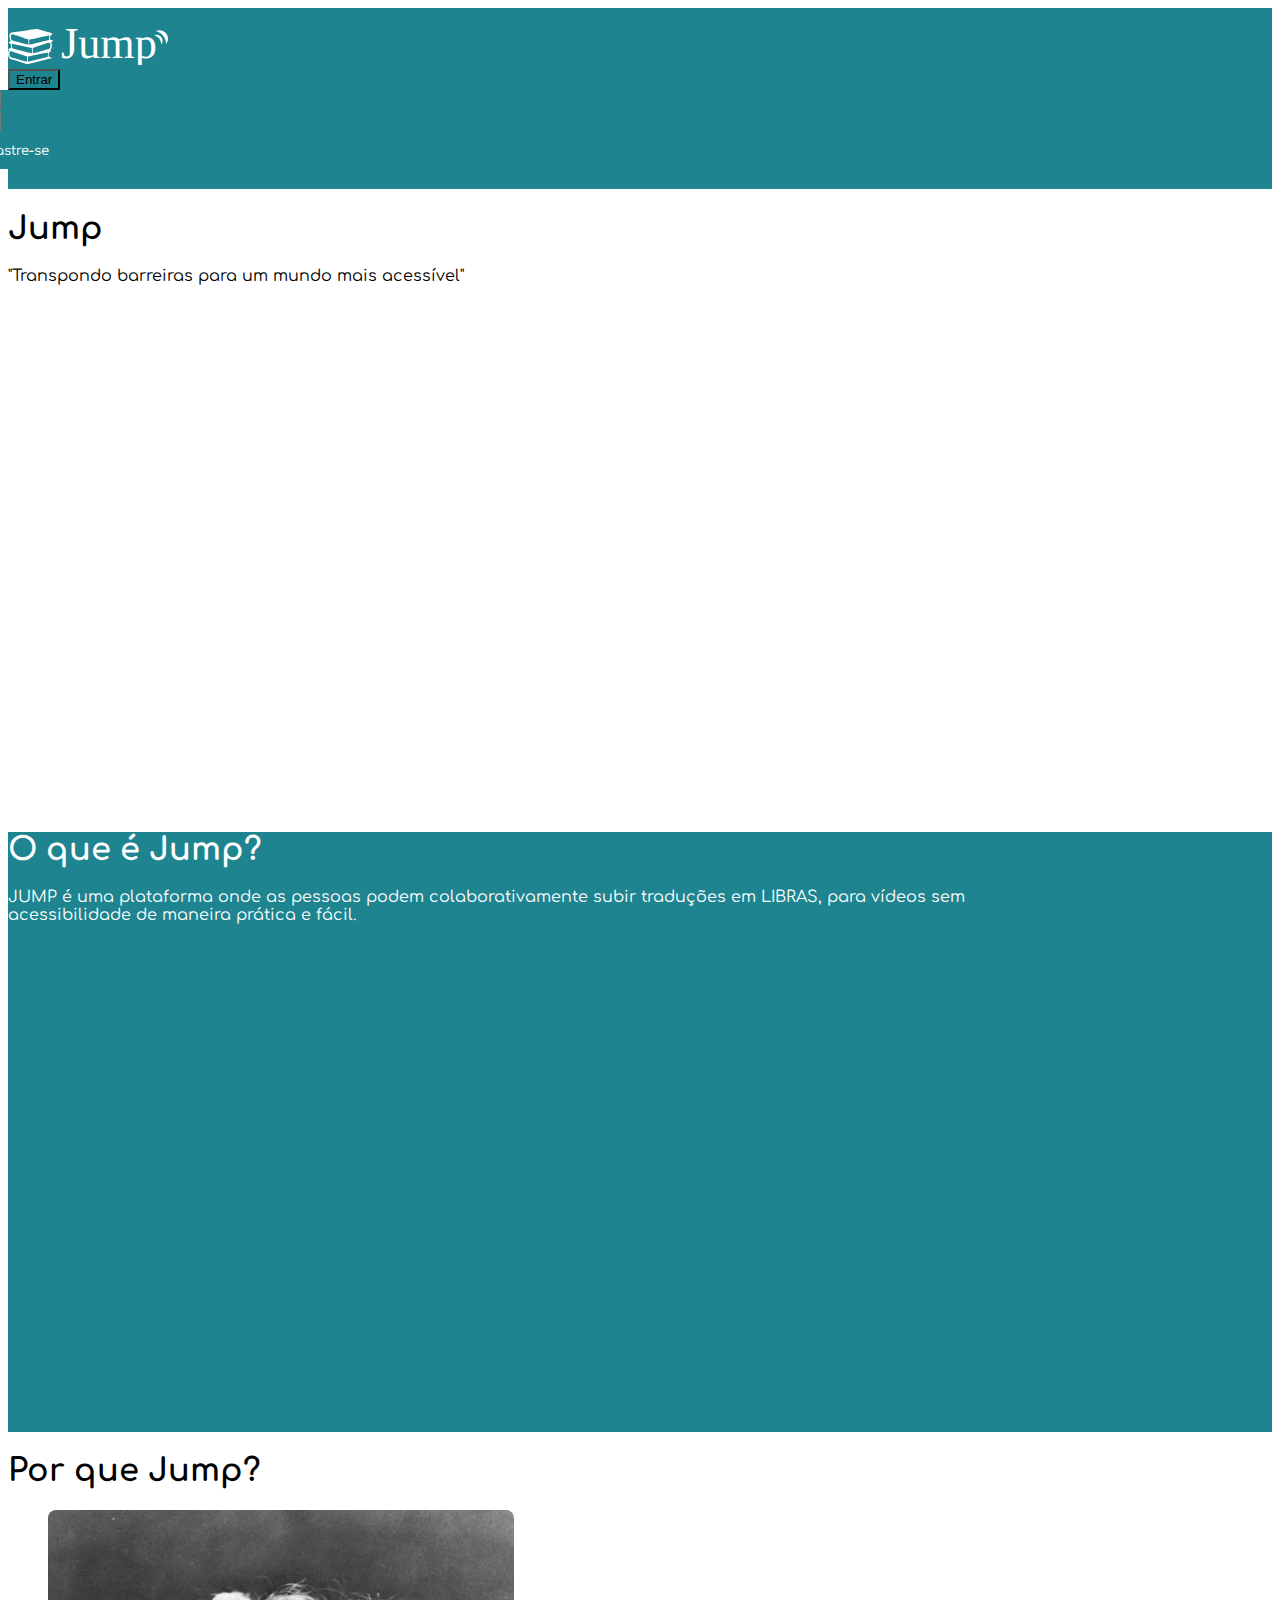
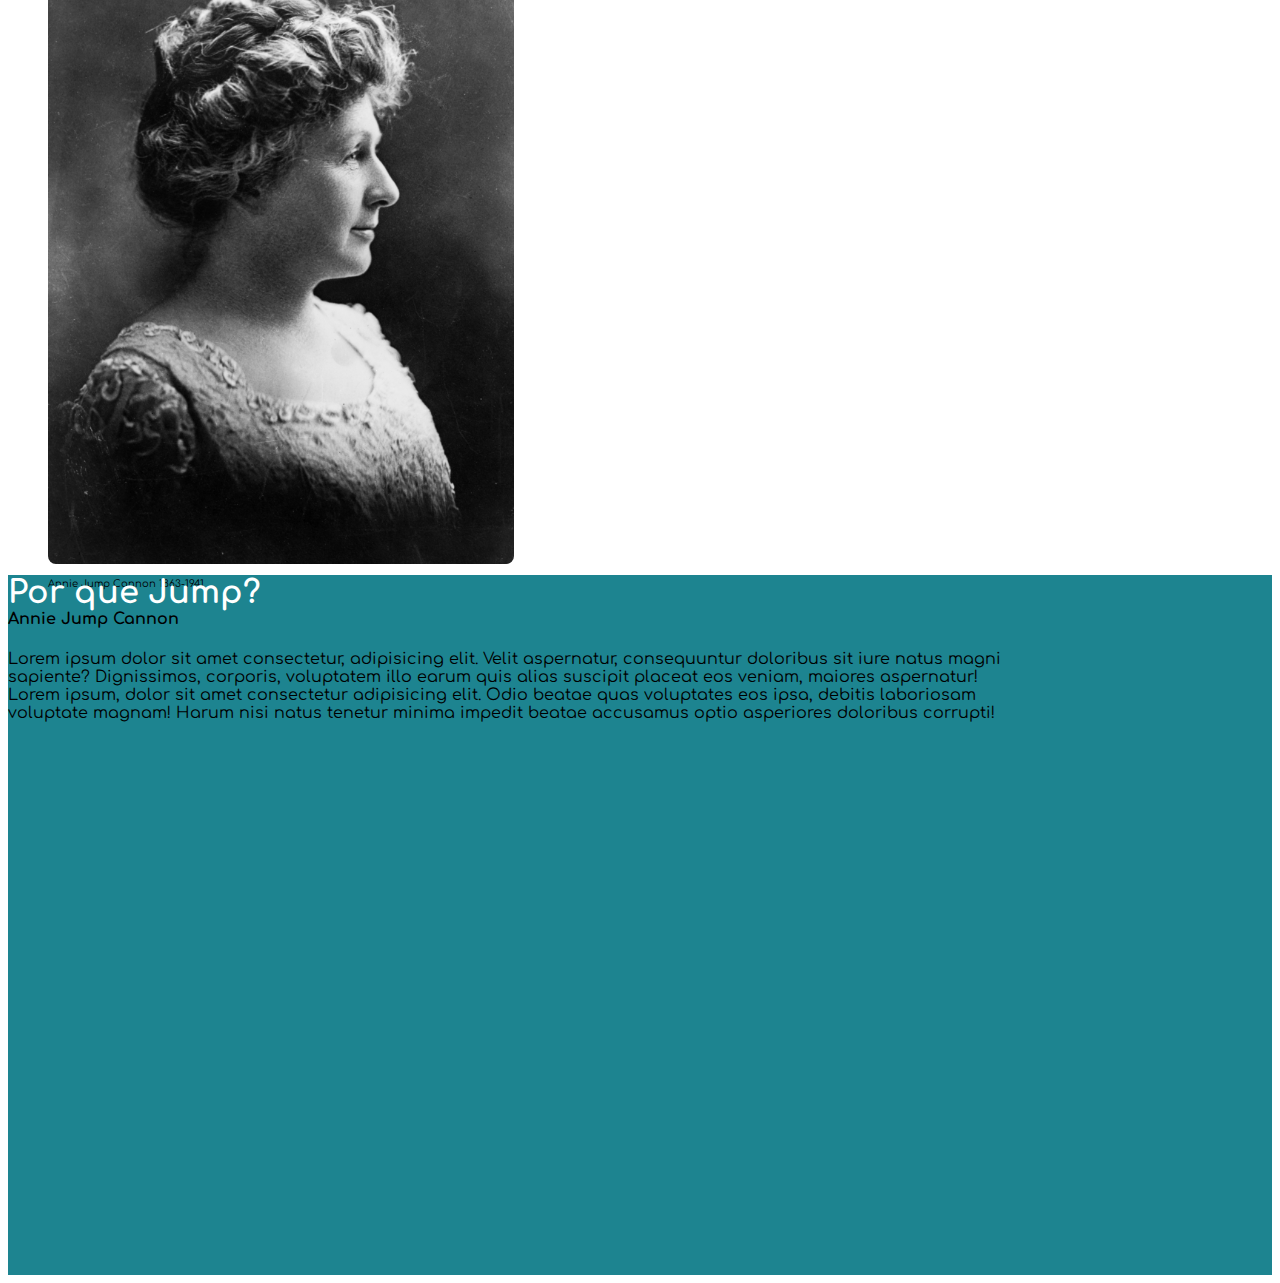
==== index.html @ a4a6c771 "Refatoração Index parte 01" ====
<!DOCTYPE html>
<html lang="pt-br">
<head>
    <meta charset="UTF-8">
    <meta name="viewport" content="width=device-width, initial-scale=1.0">
    <title>Document</title>
    <link rel="stylesheet" href="https://stackpath.bootstrapcdn.com/bootstrap/4.1.3/css/bootstrap.min.css" integrity="sha384-MCw98/SFnGE8fJT3GXwEOngsV7Zt27NXFoaoApmYm81iuXoPkFOJwJ8ERdknLPMO" crossorigin="anonymous">
    <script src="https://code.jquery.com/jquery-3.3.1.slim.min.js" integrity="sha384-q8i/X+965DzO0rT7abK41JStQIAqVgRVzpbzo5smXKp4YfRvH+8abtTE1Pi6jizo" crossorigin="anonymous"></script>
    <script src="https://cdnjs.cloudflare.com/ajax/libs/popper.js/1.14.3/umd/popper.min.js" integrity="sha384-ZMP7rVo3mIykV+2+9J3UJ46jBk0WLaUAdn689aCwoqbBJiSnjAK/l8WvCWPIPm49" crossorigin="anonymous"></script>
    <script src="https://stackpath.bootstrapcdn.com/bootstrap/4.1.3/js/bootstrap.min.js" integrity="sha384-ChfqqxuZUCnJSK3+MXmPNIyE6ZbWh2IMqE241rYiqJxyMiZ6OW/JmZQ5stwEULTy" crossorigin="anonymous"></script>
    <link rel="preconnect" href="https://fonts.gstatic.com">
    <link href="https://fonts.googleapis.com/css2?family=Comfortaa:wght@500;600&display=swap" rel="stylesheet">
    <link rel="stylesheet" href="./css/index-css.css">
</head>
<body>
    <nav class="navbar navbar-expand-lg navbar-light d-flex justify-content-around">
        <a class="navbar-brand text-white" href="#">
            <img src="./img/marca.svg" alt="Jump">
        </a>
        <div class="dropdown">
            <button class="btn my-2 my-sm-0 text-white dropdown-toggle border-0" href="#" role="button" id="dropdownMenuLink" data-toggle="dropdown" aria-haspopup="true" aria-expanded="false">Entrar</button>
            <div class="dropdown-menu pt-4" aria-labelledby="dropdownMenuLink">
                <form>
                    <div class="form-group">
                      <input type="email" class="form-control" id="exampleInputEmail1" aria-describedby="emailHelp" placeholder="Seu email">
                    </div>
                    <div class="form-group">
                      <input type="password" class="form-control" id="exampleInputPassword1" placeholder="Senha">
                    </div>
                    <div class="nav-cadastro">
                        <button type="submit" class="btn text-white">Enviar</button>
                        <a href="#">
                            <small id="emailHelp" class="form-text text-muted">Cadastre-se</small>
                        </a>
                    </div>
                  </form>
            </div>
        </div>
    </nav>
    <main>
        <section class="sessao1 d-flex align-items-center">
            <div class="sessao1-box-texto px-5 pt-4">
                <h1>Jump</h1>
                <p>
                    "Transpondo barreiras para um mundo mais acessível"
                </p>
            </div>
        </section>
        <section class="sessao2 d-flex justify-content-center">
            <div class="sessao2-box-texto px-5 pt-4 text-center mt-5">
                <h1>O que é Jump?</h1>
                <p>
                    JUMP é uma plataforma onde as pessoas podem colaborativamente subir traduções em LIBRAS, para vídeos sem acessibilidade de maneira prática e fácil.
                </p>
            </div>
        </section>
        <section class="sessao3 d-flex justify-content-center">
            <div class="sessao3-box-texto px-5 pt-4 text-center mt-5">
                <h1>Por que Jump?</h1>
                <div class="row mt-5">
                    <div class="col-sm-6">
                        <figure>
                            <img class="annie-img img-fluid" src="./img/Annie-jump-cannon.jpg" alt="">
                            <figcaption>Annie Jump Cannon 1863-1941</figcaption>
                        </figure>
                    </div>
                    <div class="col-sm-6 text-left">
                        <h4>Annie Jump Cannon</h4>
                        <p>
                           Lorem ipsum dolor sit amet consectetur, adipisicing elit. Velit aspernatur, consequuntur doloribus sit iure natus magni sapiente? Dignissimos, corporis, voluptatem illo earum quis alias suscipit placeat eos veniam, maiores aspernatur! Lorem ipsum, dolor sit amet consectetur adipisicing elit. Odio beatae quas voluptates eos ipsa, debitis laboriosam voluptate magnam! Harum nisi natus tenetur minima impedit beatae accusamus optio asperiores doloribus corrupti!
                        </p>
                    </div>
                </div>
            </div>
        </section>
        <section class="sessao4 d-flex justify-content-center">
            <div class="sessao4-box-texto px-5 pt-4 text-center mt-5">
                <h1>Por que Jump?</h1>

            </div>
        </section>
    </main>

</body>
</html>
---- css/index-css.css ----
body{
    font-family: 'Comfortaa', cursive;
}

.navbar{
    padding: 20px 0;
    background-color: #1d8490;
}

nav .navbar-brand{
    margin-right: 60% !important;
}

button{
    background-color: #1d8490;
}

.dropdown .dropdown-menu{
    background-color: #1d8490;
    margin-left: -13rem !important;
    width: 18rem !important;
}

.dropdown .dropdown-menu .form-group{   
    padding: 0 1rem;
}

.dropdown .dropdown-menu a{
    text-decoration: none !important;
}

.dropdown .dropdown-menu .nav-cadastro a small{
    margin-left: 1rem !important;

}

.form-text{
    color: white !important;
    display: inline;
    vertical-align: -1vh;
}

.dropdown .dropdown-menu .nav-cadastro{
    display: flex;
    justify-content: space-around;
}

.dropdown .dropdown-menu .nav-cadastro button{
    margin-left: -20px !important;
    margin-bottom: 1rem !important;
    font-weight: bold;
}

main{
    width: 100%;
}

.sessao1{
    height: 600px;
}

.sessao1-box-texto{
    width: 40%;
    height: 50%;
}

.sessao1-box-texto .box-texto h1{
    font-family: arial;
    font-size: 2.3rem;
}

.sessao1-box-texto .box-texto p{
    font-size: 1.4rem;
}

.sessao2{
    height: 600px;
    background-color: #1d8490;
    color: white;
}

.sessao2-box-texto{
    width: 80%;
    height: 70%;
}

.sessao3{
    height: 700px;
}

.sessao3-box-texto{
    width: 80%;
    height: 70%;
}

.sessao3-box-texto .row .col-sm-6 .annie-img{
    width: 50%;
    height: auto;
    border-radius: 8px;
}

figure figcaption{
    padding-top: 10px;
    font-size: 10px;
}

.sessao4{
    height: 700px;
    background-color: #1d8490;
    color: white;
}

.sessao4-box-texto{
    width: 80%;
    height: 70%;
}
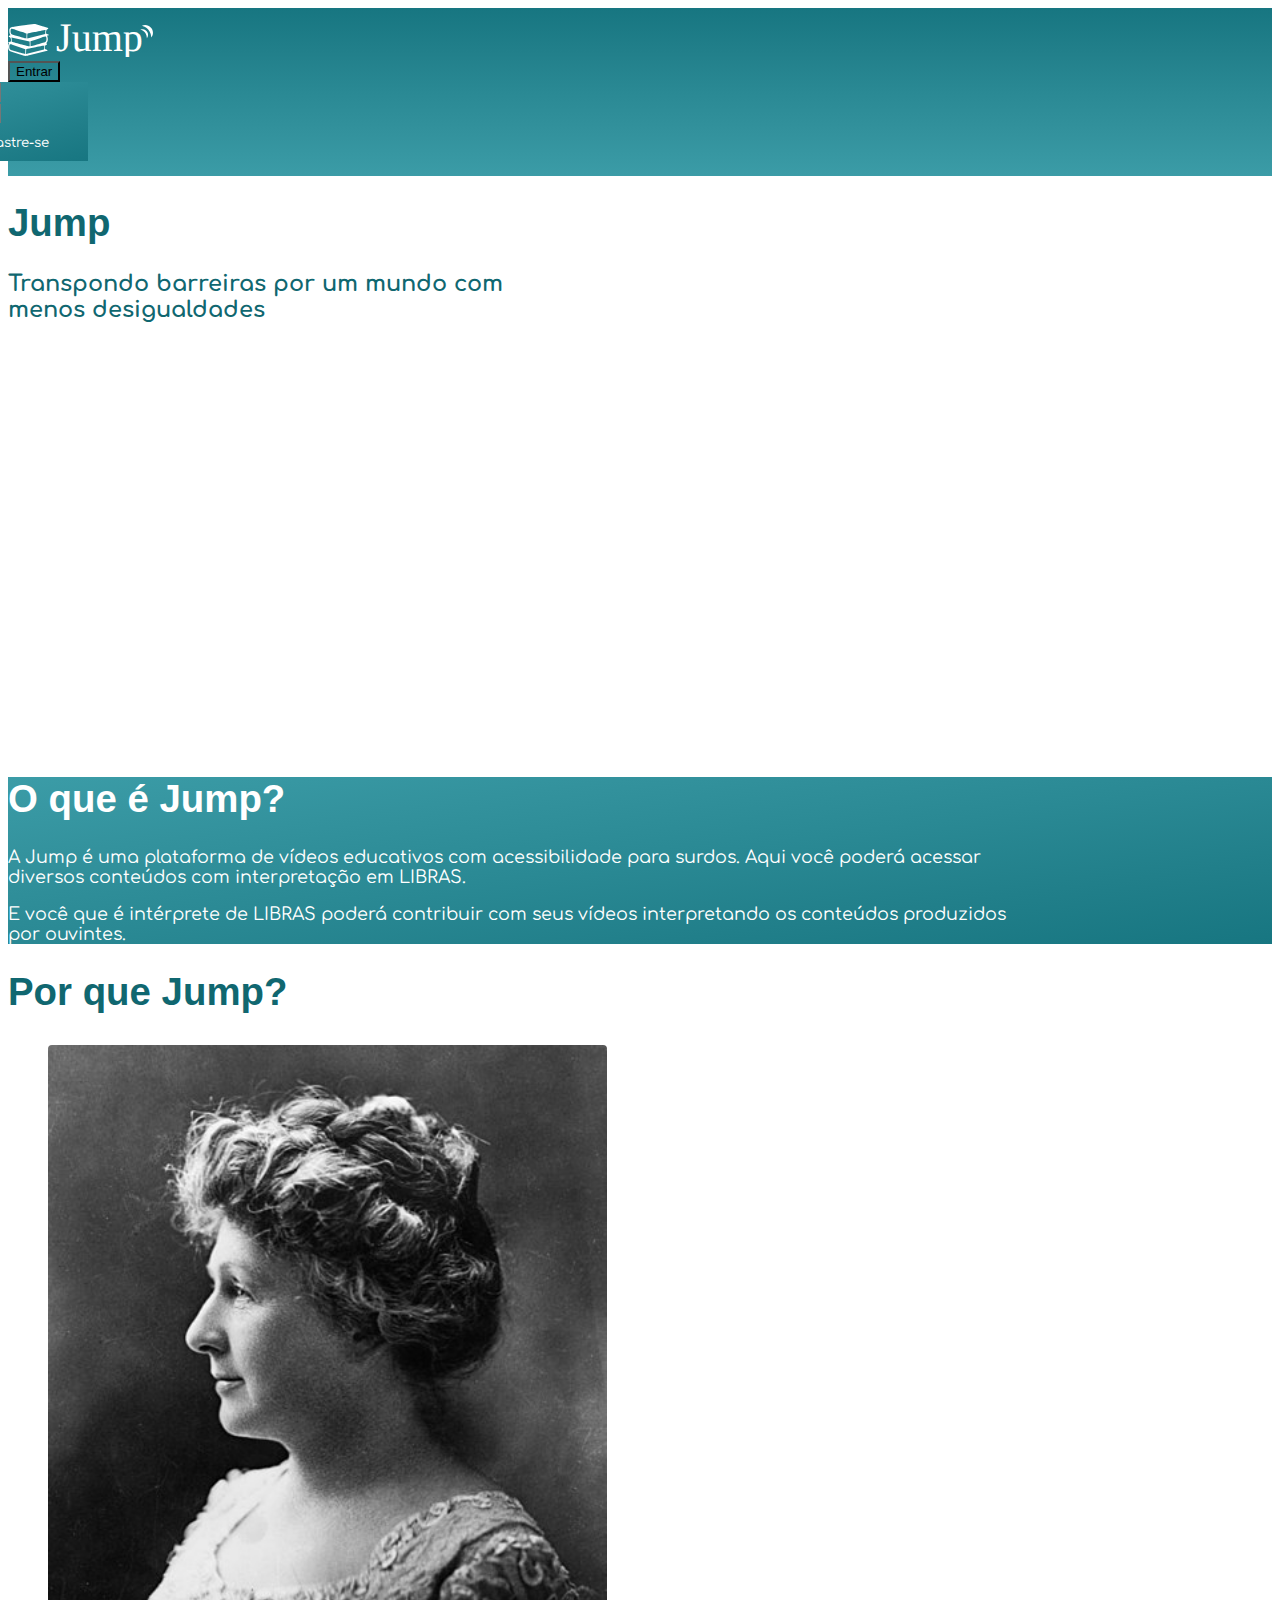
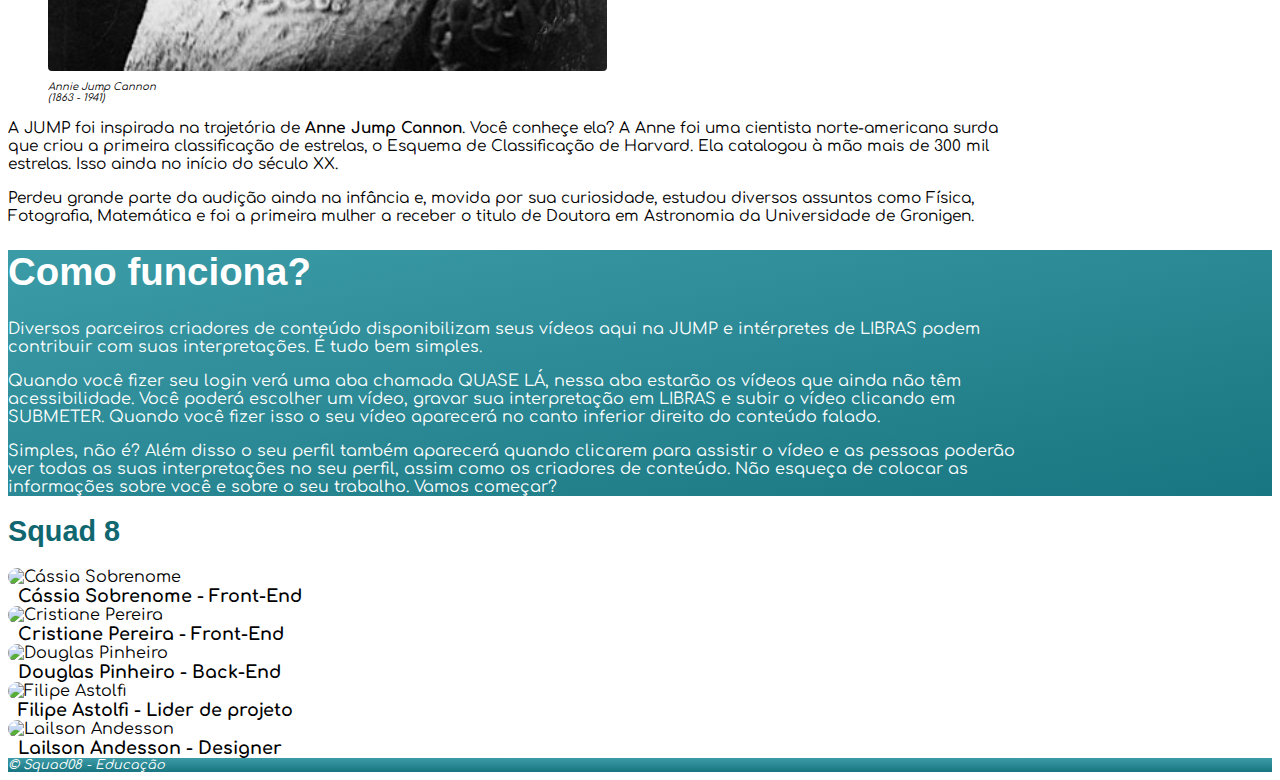
==== commit 2f8bb9c8: "Merge pull request #1 from Lailson19/Refatoracao" ====
--- a/index.html
+++ b/index.html
@@ -13,9 +13,9 @@
     <link rel="stylesheet" href="./css/index-css.css">
 </head>
 <body>
-    <nav class="navbar navbar-expand-lg navbar-light d-flex justify-content-around">
+    <nav class="navbar navbar-expand-sm d-flex justify-content-between px-5">
         <a class="navbar-brand text-white" href="#">
-            <img src="./img/marca.svg" alt="Jump">
+            <img src="./img/marca.svg" class="img-logo" alt="Projeto: JUMP, SQUAD8/EDUCAÇÃO, Recode Pro 2020-2021">
         </a>
         <div class="dropdown">
             <button class="btn my-2 my-sm-0 text-white dropdown-toggle border-0" href="#" role="button" id="dropdownMenuLink" data-toggle="dropdown" aria-haspopup="true" aria-expanded="false">Entrar</button>
@@ -33,7 +33,7 @@
                             <small id="emailHelp" class="form-text text-muted">Cadastre-se</small>
                         </a>
                     </div>
-                  </form>
+                </form>
             </div>
         </div>
     </nav>
@@ -42,44 +42,133 @@
             <div class="sessao1-box-texto px-5 pt-4">
                 <h1>Jump</h1>
                 <p>
-                    "Transpondo barreiras para um mundo mais acessível"
+                    Transpondo barreiras por um mundo com menos desigualdades
                 </p>
             </div>
         </section>
-        <section class="sessao2 d-flex justify-content-center">
-            <div class="sessao2-box-texto px-5 pt-4 text-center mt-5">
+        <section class="sessao2 d-flex justify-content-center py-5">
+            <div class="sessao2-box-texto px-5 text-center">
                 <h1>O que é Jump?</h1>
+                <p class="mt-4">
+                    A Jump é uma plataforma de vídeos educativos com acessibilidade para surdos. Aqui você poderá acessar diversos conteúdos com interpretação em LIBRAS.
+                </p>
                 <p>
-                    JUMP é uma plataforma onde as pessoas podem colaborativamente subir traduções em LIBRAS, para vídeos sem acessibilidade de maneira prática e fácil.
+                    E você que é  intérprete de LIBRAS poderá contribuir com seus vídeos interpretando os conteúdos produzidos por ouvintes.
                 </p>
             </div>
         </section>
-        <section class="sessao3 d-flex justify-content-center">
-            <div class="sessao3-box-texto px-5 pt-4 text-center mt-5">
+        <section class="sessao3 d-flex justify-content-center py-5">
+            <div class="sessao3-box-texto px-5 text-center">
                 <h1>Por que Jump?</h1>
-                <div class="row mt-5">
-                    <div class="col-sm-6">
+                <div class="row mt-5 mb-4">
+                    <div class="col-sm-5">
                         <figure>
-                            <img class="annie-img img-fluid" src="./img/Annie-jump-cannon.jpg" alt="">
-                            <figcaption>Annie Jump Cannon 1863-1941</figcaption>
+                            <img class="annie-img img-fluid" src="./img/2Annie-jump-cannon.jpg" alt="Annie Jump Cannon (1863 - 1941)">
+                            <figcaption>
+                                Annie Jump Cannon<br> (1863 - 1941)
+                            </figcaption>
                         </figure>
                     </div>
-                    <div class="col-sm-6 text-left">
-                        <h4>Annie Jump Cannon</h4>
-                        <p>
-                           Lorem ipsum dolor sit amet consectetur, adipisicing elit. Velit aspernatur, consequuntur doloribus sit iure natus magni sapiente? Dignissimos, corporis, voluptatem illo earum quis alias suscipit placeat eos veniam, maiores aspernatur! Lorem ipsum, dolor sit amet consectetur adipisicing elit. Odio beatae quas voluptates eos ipsa, debitis laboriosam voluptate magnam! Harum nisi natus tenetur minima impedit beatae accusamus optio asperiores doloribus corrupti!
-                        </p>
+                    <div class="col-sm-7 text-left">
+                        <span>
+                            <p>
+                                A JUMP foi inspirada na trajetória de <strong>Anne Jump Cannon</strong>. Você conheçe ela? A Anne foi uma cientista norte-americana surda que criou a primeira classificação de estrelas, o Esquema de Classificação de Harvard. Ela catalogou à mão mais de 300 mil estrelas. Isso ainda no início do século XX.
+                            </p>
+                            <p>
+                                Perdeu grande parte da audição ainda na infância e, movida por sua curiosidade, estudou diversos assuntos como Física, Fotografia, Matemática e foi a primeira mulher a receber o titulo de Doutora em Astronomia da Universidade de  Gronigen. 
+                                <!-- <b><a class="fonte" href="https://www.womenshistory.org/education-resources/biographies/annie-jump-cannon">Fonte</a></b> -->
+                            </p>                            
+                        </span>
                     </div>
                 </div>
             </div>
         </section>
         <section class="sessao4 d-flex justify-content-center">
-            <div class="sessao4-box-texto px-5 pt-4 text-center mt-5">
-                <h1>Por que Jump?</h1>
-
+            <div class="sessao4-box-texto px-5 py-5 text-center">
+                <h1>Como funciona?</h1>
+                <span>
+                    <p class="mt-4">
+                        Diversos parceiros criadores de conteúdo disponibilizam seus vídeos aqui na JUMP e intérpretes de LIBRAS podem contribuir com suas interpretações. É tudo bem simples.
+                    </p>
+                    <p>
+                        Quando você fizer seu login verá uma aba chamada QUASE LÁ, nessa aba estarão os vídeos que ainda não têm acessibilidade. Você poderá escolher um vídeo, gravar sua interpretação em LIBRAS e subir o vídeo clicando em SUBMETER. Quando você fizer isso o seu vídeo aparecerá no canto inferior direito do conteúdo falado.
+                    </p>
+                    <p>
+                        Simples, não é? Além disso o seu perfil também aparecerá quando clicarem para assistir o vídeo e as pessoas poderão ver todas as suas interpretações no seu perfil, assim como os criadores de conteúdo. Não esqueça de colocar as informações sobre você e sobre o seu trabalho. Vamos começar? 
+                    </p>
+                </span>
             </div>
         </section>
+
+<!-- Carrocel -------------------------------------------------------->
+
+        <section class="sessao5 d-flex justify-content-center">
+            <div class="sessao5-box-texto px-5 py-5 text-center">
+                <h1>Squad 8</h1>
+                <div id="carouselExampleIndicators" class="carousel slide mt-4" data-ride="carousel">
+                    <div class="carousel-inner text-center">
+                        <div class="carousel-item active">
+                            <img class="d-inline-block imgcarrocel" src="" alt="Cássia Sobrenome">
+                            <div class="descricao d-inline-block">
+                                Cássia Sobrenome - Front-End 
+                            </div>
+                        </div>
+                        <div class="carousel-item">
+                            <img class="d-inline-block imgcarrocel" src="https://avatars1.githubusercontent.com/u/72608626?s=400&u=18c68566217ffdcfc5c8d869f895b6f466af1345&v=4" alt="Cristiane Pereira">
+                            <div class="descricao d-inline-block">
+                                Cristiane Pereira - Front-End
+                            </div>
+                        </div>
+                        <div class="carousel-item">
+                            <img class="d-inline-block imgcarrocel" src="https://avatars2.githubusercontent.com/u/65875860?s=400&u=97846b0ed123c9bb4e4a1ef2e499f24b2503be24&v=4" alt="Douglas Pinheiro">
+                            <div class="descricao d-inline-block">
+                                Douglas Pinheiro - Back-End
+                            </div>
+                        </div>
+                        <div class="carousel-item">
+                            <img class="d-inline-block imgcarrocel" src="https://avatars2.githubusercontent.com/u/72992937?s=400&u=6e9ae68a5640d2de4623f11a83ea83f6f3b4e497&v=4" alt="Filipe Astolfi">
+                            <div class="descricao d-inline-block">
+                                Filipe Astolfi - Lider de projeto
+                            </div>
+                        </div>
+                        <div class="carousel-item">
+                            <img class="d-inline-block imgcarrocel" src="https://avatars1.githubusercontent.com/u/54060265?s=460&u=de2e42a60757a7a2d8b119e20166fc5c4313b060&v=4" alt="Lailson Andesson">
+                            <div class="descricao d-inline-block">
+                                Lailson Andesson - Designer
+                            </div>
+                        </div>
+                    </div>
+                    <!-- <a class="carousel-control-prev" href="#carouselExampleIndicators" role="button" data-slide="prev">
+                      <span class="carousel-control-prev-icon" aria-hidden="true"></span>
+                      <span class="sr-only">Anterior</span>
+                    </a>
+                    <a class="carousel-control-next" href="#carouselExampleIndicators" role="button" data-slide="next">
+                      <span class="carousel-control-next-icon" aria-hidden="true"></span>
+                      <span class="sr-only">Próximo</span>
+                    </a> -->
+                  </div>
+            </div>
+        </section>
+
+<!-- Rodapé ---------------------------------------------------->
+
+        <footer class="footer d-flex justify-content-center py-3">
+            &copy; Squad08 - Educação
+        </footer>
     </main>
+
+ <!-- Vlibras -------------------------------------------------->
+
+    <div vw class="enabled">
+        <div vw-access-button class="active"></div>
+        <div vw-plugin-wrapper>
+          <div class="vw-plugin-top-wrapper"></div>
+        </div>
+      </div>
+      <script src="https://vlibras.gov.br/app/vlibras-plugin.js"></script>
+      <script>
+        new window.VLibras.Widget('https://vlibras.gov.br/app');
+      </script>
 
 </body>
 </html>--- a/css/index-css.css
+++ b/css/index-css.css
@@ -2,21 +2,31 @@
     font-family: 'Comfortaa', cursive;
 }
 
-.navbar{
-    padding: 20px 0;
-    background-color: #1d8490;
+::-webkit-scrollbar{
+    width: 10px;
+    background-image: linear-gradient(to bottom, #177681, #39aebb, #2a8994, #33929d, #3b9ca7);
 }
 
-nav .navbar-brand{
-    margin-right: 60% !important;
+::-webkit-scrollbar-thumb{
+    background-color: #09565f;    border-radius: 25px;
+}
+
+.navbar{
+    padding: 15px 0;
+    /* background-color: #1d8490; */
+    background-image: linear-gradient(to bottom, #177681, #217f8a, #2a8994, #33929d, #3b9ca7);
+}
+
+.img-logo{
+    width: 145px;
 }
 
 button{
-    background-color: #1d8490;
+    background-color: transparent;
 }
 
 .dropdown .dropdown-menu{
-    background-color: #1d8490;
+    background-image: linear-gradient(to left top, #177681, #217f8a, #2a8994, #33929d, #3b9ca7);
     margin-left: -13rem !important;
     width: 18rem !important;
 }
@@ -55,37 +65,52 @@
     width: 100%;
 }
 
+h1{
+    font-family: arial;
+    font-size: 2.4rem;
+    color: #106770;
+}
+
 .sessao1{
-    height: 600px;
+    height: 550px;
 }
 
 .sessao1-box-texto{
-    width: 40%;
+    width: 550px;
     height: 50%;
 }
 
-.sessao1-box-texto .box-texto h1{
-    font-family: arial;
-    font-size: 2.3rem;
-}
-
-.sessao1-box-texto .box-texto p{
+.sessao1-box-texto p{
+    color: #106770;
+    font-weight: bold;
     font-size: 1.4rem;
+    line-height: 1.6rem;
 }
 
 .sessao2{
-    height: 600px;
-    background-color: #1d8490;
+    width: 100%;
+    height: inherit;
+    overflow: visible;
+    background-image: linear-gradient(to left top, #177681, #217f8a, #2a8994, #33929d, #3b9ca7);
     color: white;
 }
 
 .sessao2-box-texto{
     width: 80%;
-    height: 70%;
+}
+
+.sessao2-box-texto h1{
+    color: white;
+}
+
+.sessao2-box-texto p{
+    font-size: 1.1rem !important;
 }
 
 .sessao3{
-    height: 700px;
+    width: 100%;
+    height: inherit;
+    overflow: visible;
 }
 
 .sessao3-box-texto{
@@ -93,24 +118,79 @@
     height: 70%;
 }
 
-.sessao3-box-texto .row .col-sm-6 .annie-img{
-    width: 50%;
+.sessao3-box-texto .row .col-sm-5 .annie-img{
+    width: 60%;
     height: auto;
-    border-radius: 8px;
+    border-radius: 4px;
+    margin-top: 5px;
 }
 
 figure figcaption{
-    padding-top: 10px;
+    padding-top: 6px;
     font-size: 10px;
+    font-style: italic;
+}
+
+.sessao3-box-texto .row .col-sm-7 span{
+    font-size: 0.96rem !important;
+}
+
+.sessao3-box-texto .row .col-sm-7 .fonte{
+    font-size: 14px;
+    font-style: italic;
+    margin-left: 5px;
+    text-decoration: none;
+}
+
+.sessao3-box-texto .row .col-sm-7 p{
+    margin-bottom: 15px;
 }
 
 .sessao4{
-    height: 700px;
-    background-color: #1d8490;
+    width: 100%;
+    height: inherit;
+    overflow: visible;
+    background-image: linear-gradient(to left top, #177681, #217f8a, #2a8994, #33929d, #3b9ca7);
     color: white;
 }
 
 .sessao4-box-texto{
     width: 80%;
-    height: 70%;
-}+}
+
+.sessao4-box-texto h1{
+    color: white;
+}
+
+.sessao5{
+    width: 100%;
+    height: inherit;
+    overflow: visible;
+}
+
+.sessao5-box-texto{
+    width: 90%;
+}
+
+.sessao5-box-texto h1{
+    font-size: 1.8rem;
+}
+
+.imgcarrocel{
+    width: 90px;
+    border-radius: 45px;
+}
+
+.descricao{
+    font-weight: bold;
+    font-size: 1.1rem;
+    margin-left: 10px;
+    width: 400px;
+}
+
+.footer{
+    background-image: linear-gradient(to top, #177681, #217f8a, #2a8994, #33929d, #3b9ca7);
+    color: white;
+    font-size: 0.8rem;
+    font-style: italic;
+}
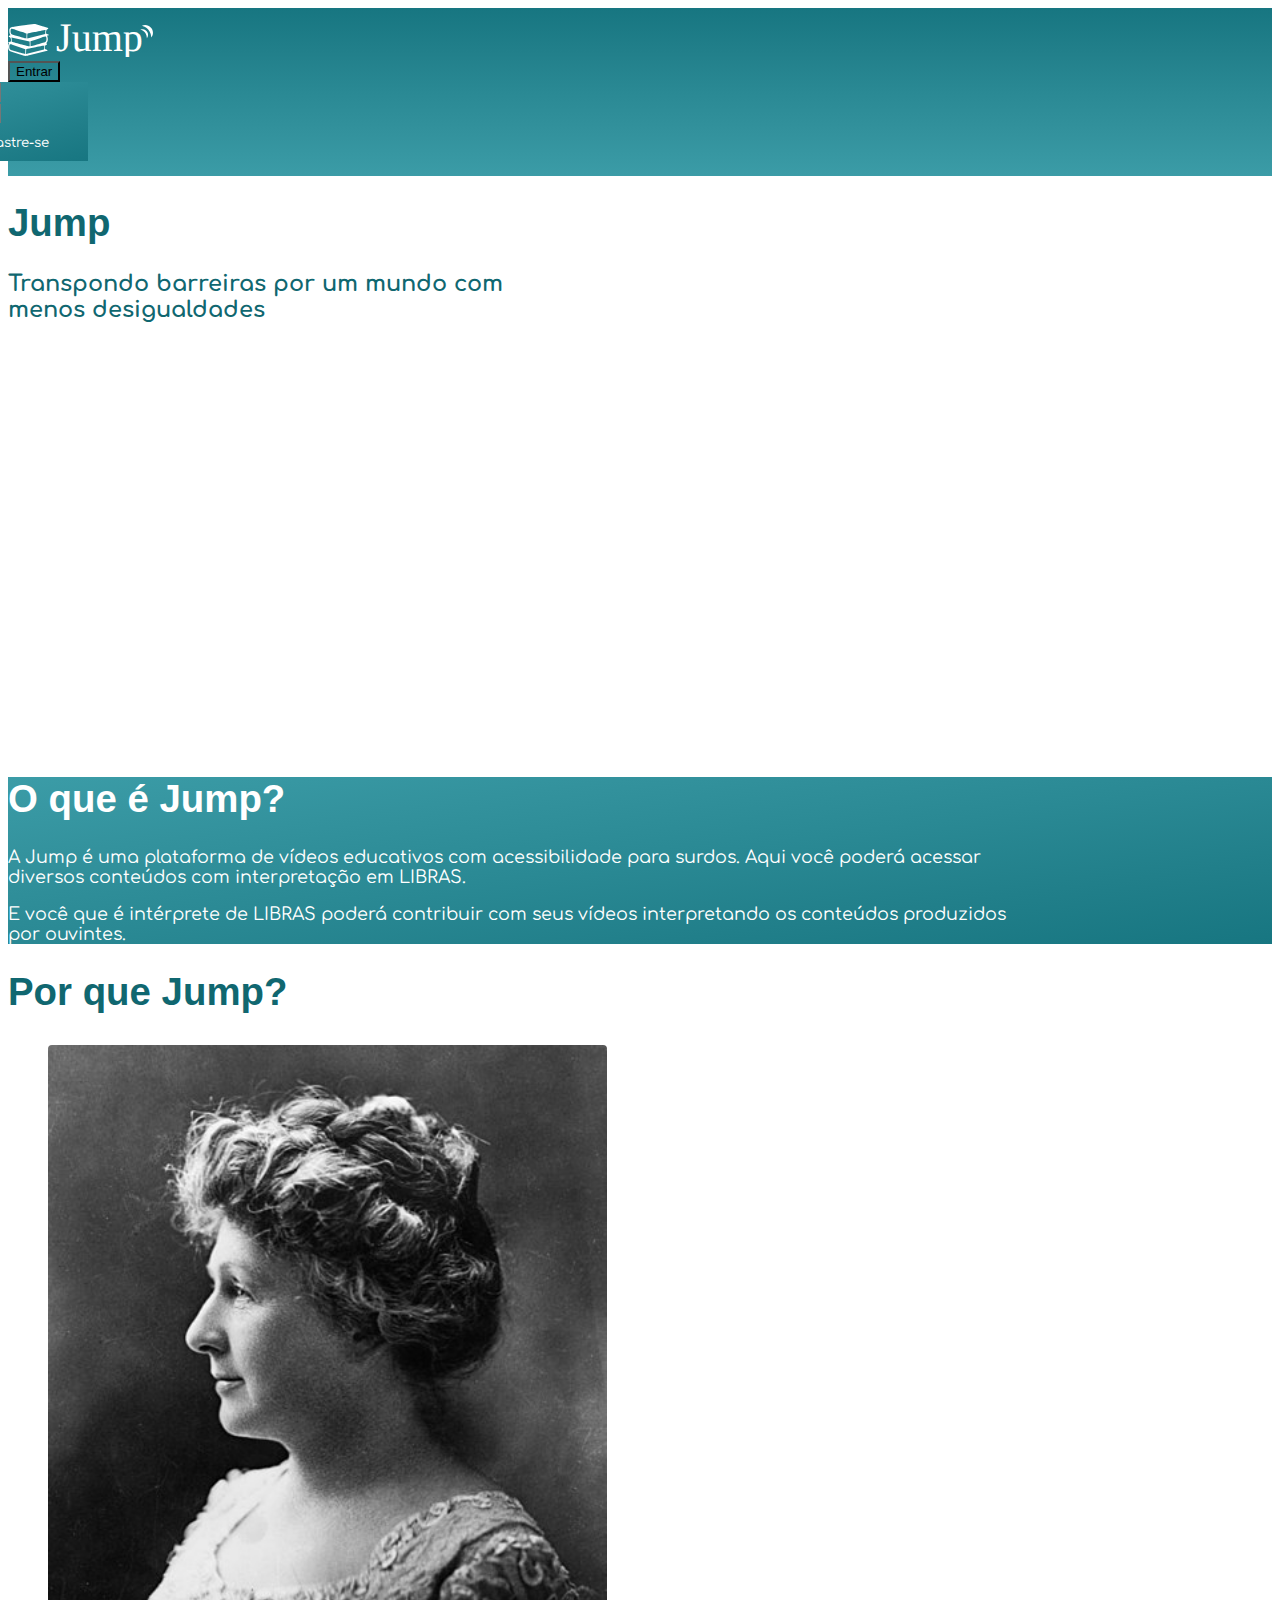
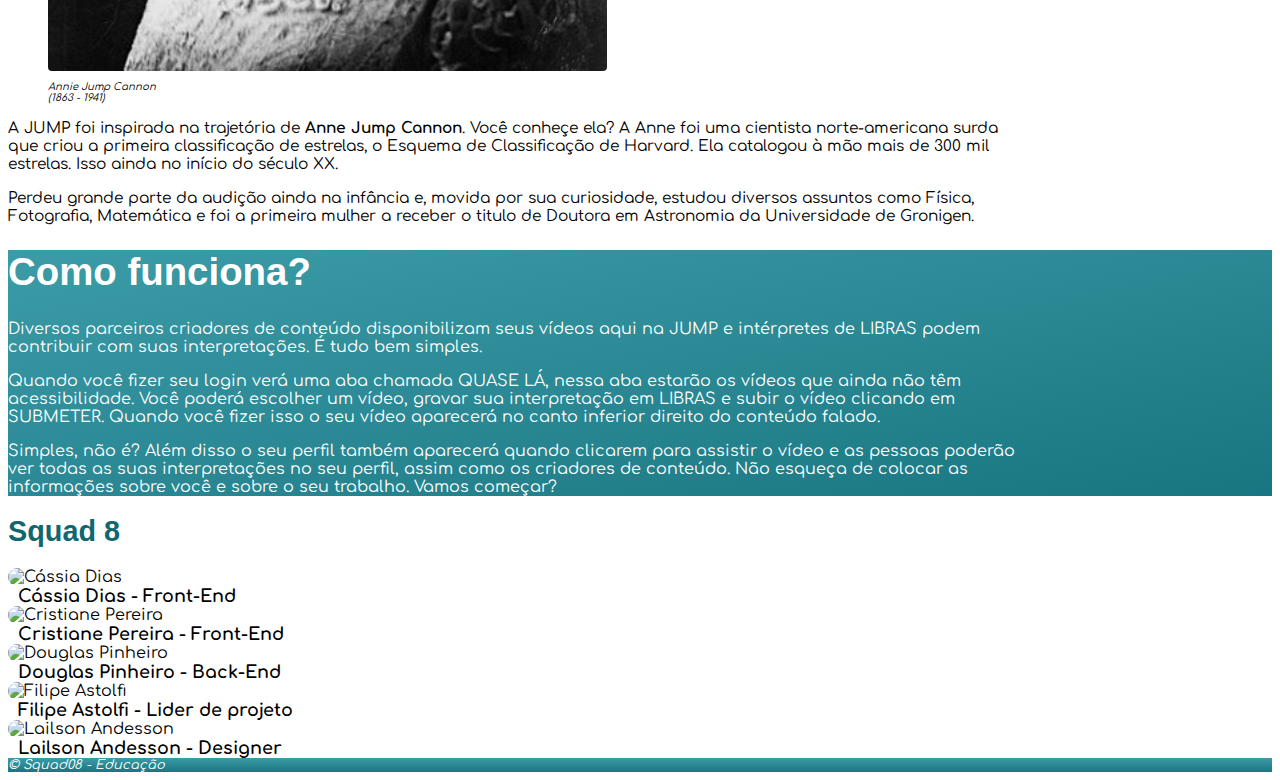
==== commit 3a66edd1: "Atualização" ====
--- a/index.html
+++ b/index.html
@@ -108,9 +108,9 @@
                 <div id="carouselExampleIndicators" class="carousel slide mt-4" data-ride="carousel">
                     <div class="carousel-inner text-center">
                         <div class="carousel-item active">
-                            <img class="d-inline-block imgcarrocel" src="" alt="Cássia Sobrenome">
+                            <img class="d-inline-block imgcarrocel" src="https://avatars0.githubusercontent.com/u/77332623?s=400&v=4" alt="Cássia Dias">
                             <div class="descricao d-inline-block">
-                                Cássia Sobrenome - Front-End 
+                                Cássia Dias - Front-End 
                             </div>
                         </div>
                         <div class="carousel-item">
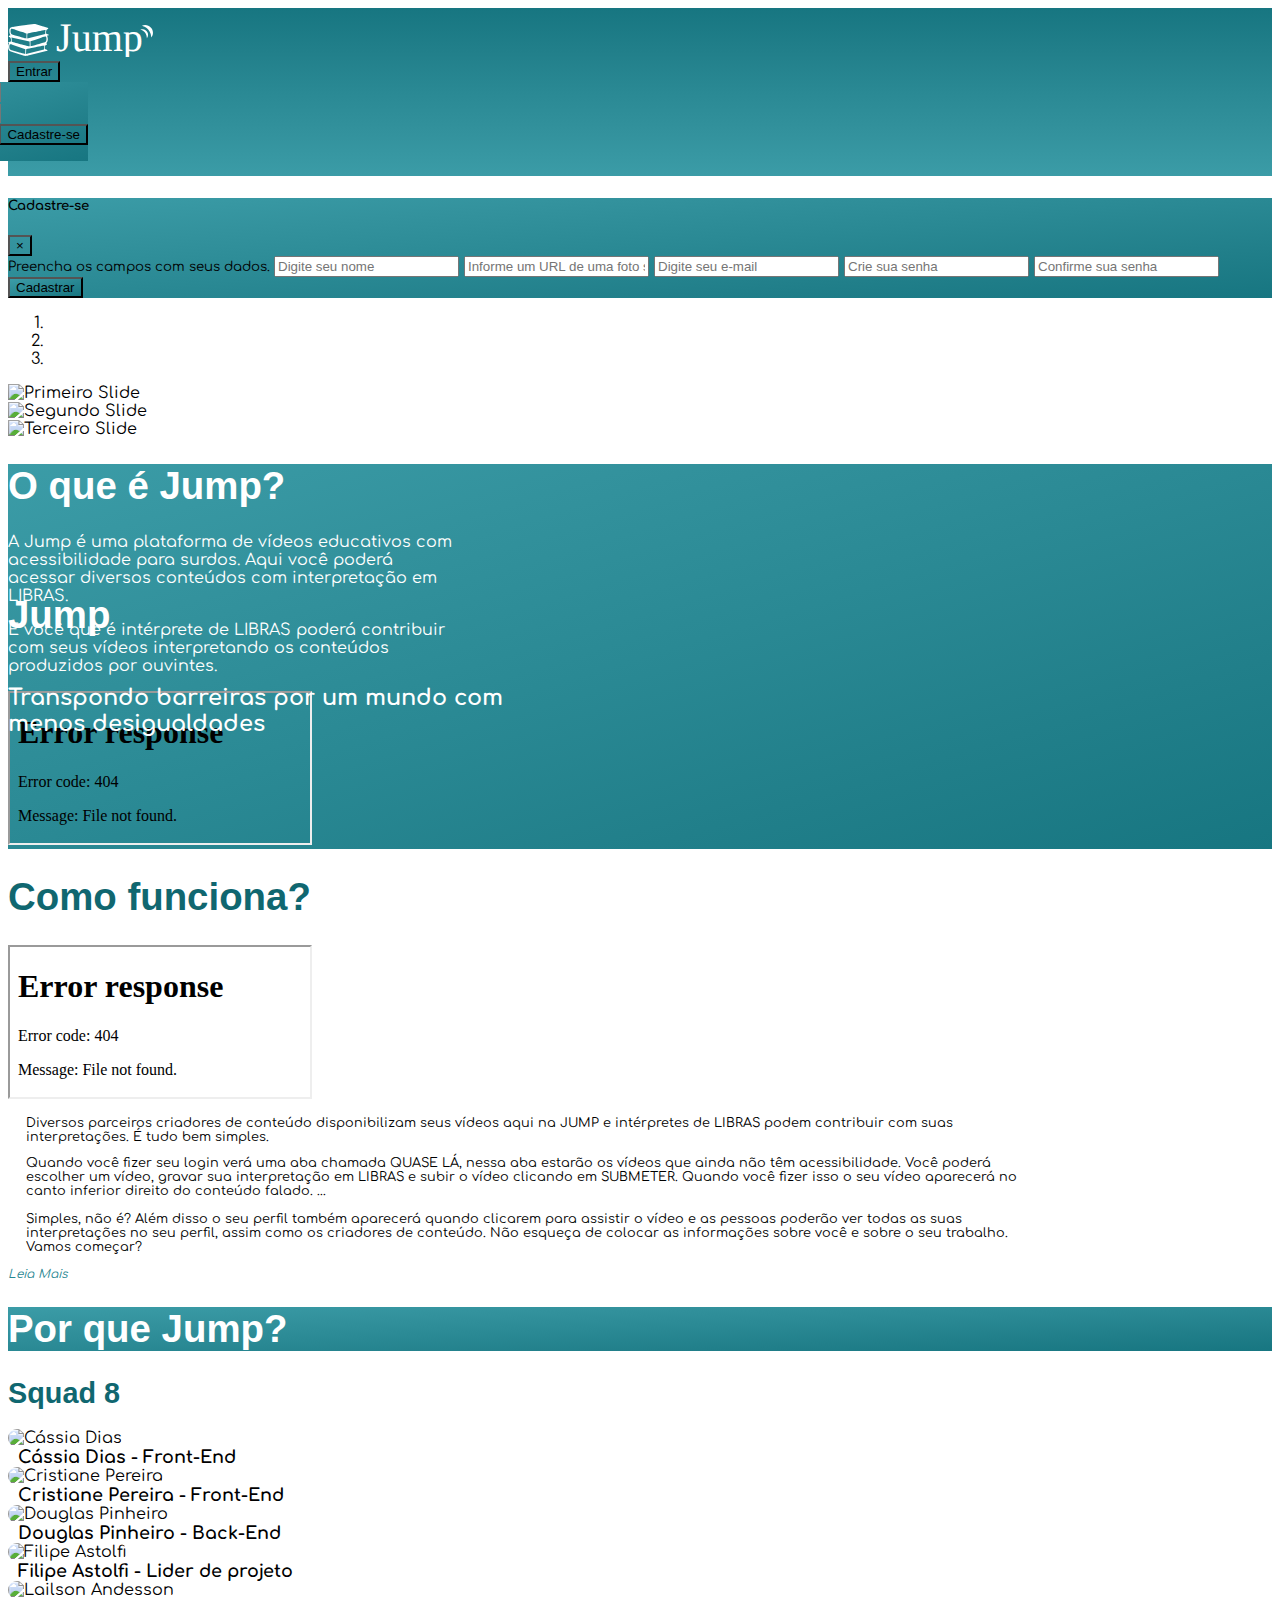
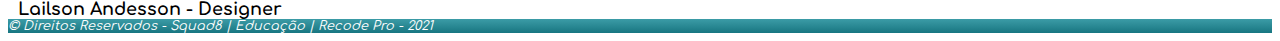
==== commit 82dfd891: "caminho cadastro" ====
--- a/index.html
+++ b/index.html
@@ -3,7 +3,7 @@
 <head>
     <meta charset="UTF-8">
     <meta name="viewport" content="width=device-width, initial-scale=1.0">
-    <title>Document</title>
+    <title>Jump | Squad8 | Recode Pro</title>
     <link rel="stylesheet" href="https://stackpath.bootstrapcdn.com/bootstrap/4.1.3/css/bootstrap.min.css" integrity="sha384-MCw98/SFnGE8fJT3GXwEOngsV7Zt27NXFoaoApmYm81iuXoPkFOJwJ8ERdknLPMO" crossorigin="anonymous">
     <script src="https://code.jquery.com/jquery-3.3.1.slim.min.js" integrity="sha384-q8i/X+965DzO0rT7abK41JStQIAqVgRVzpbzo5smXKp4YfRvH+8abtTE1Pi6jizo" crossorigin="anonymous"></script>
     <script src="https://cdnjs.cloudflare.com/ajax/libs/popper.js/1.14.3/umd/popper.min.js" integrity="sha384-ZMP7rVo3mIykV+2+9J3UJ46jBk0WLaUAdn689aCwoqbBJiSnjAK/l8WvCWPIPm49" crossorigin="anonymous"></script>
@@ -20,26 +20,93 @@
         <div class="dropdown">
             <button class="btn my-2 my-sm-0 text-white dropdown-toggle border-0" href="#" role="button" id="dropdownMenuLink" data-toggle="dropdown" aria-haspopup="true" aria-expanded="false">Entrar</button>
             <div class="dropdown-menu pt-4" aria-labelledby="dropdownMenuLink">
-                <form>
+                <form action="./backend/login_usuario.php" method="post">
                     <div class="form-group">
-                      <input type="email" class="form-control" id="exampleInputEmail1" aria-describedby="emailHelp" placeholder="Seu email">
+                      <input type="email" class="form-control form-control-sm" id="Email" name="email" aria-describedby="emailHelp" placeholder="Seu email">
                     </div>
                     <div class="form-group">
-                      <input type="password" class="form-control" id="exampleInputPassword1" placeholder="Senha">
-                    </div>
-                    <div class="nav-cadastro">
-                        <button type="submit" class="btn text-white">Enviar</button>
-                        <a href="#">
-                            <small id="emailHelp" class="form-text text-muted">Cadastre-se</small>
-                        </a>
+                      <input type="password" class="form-control form-control-sm" id="senha" name="senha"placeholder="Senha">
+                    </div>
+                    <div class="nav-cadastro px-3">
+                        <button type="submit" class="btn btn-sm text-white font-weight-bold">Enviar</button>
+                        <button type="button" class="btn btn-sm text-white font-italic" data-toggle="modal" data-target="#ExemploModalCentralizado">Cadastre-se</button>
                     </div>
                 </form>
             </div>
         </div>
     </nav>
+
+<!-- Modal ------------------------------------------------------------>
+    
+    <div class="modal fade" id="ExemploModalCentralizado" tabindex="-1" role="dialog" aria-labelledby="TituloModalCentralizado" aria-hidden="true">
+        <div class="modal-dialog modal-dialog-centered" role="document">
+            <div class="modal-content">
+                <div class="modal-header">
+                    <h5 class="modal-title text-white" id="TituloModalCentralizado">Cadastre-se</h5>
+                    <button type="button" class="close" data-dismiss="modal" aria-label="Fechar">
+                        <span aria-hidden="true">&times;</span>
+                    </button>
+                </div>
+                <div class="modal-body">
+                    <form class="form_cadastro" method="post" action="./backend/cadastro_usuario.php">
+                        <div class="form-group">
+                            <label for="exampleInputEmail1">
+                                <small class="text-white">
+                                    Preencha os campos com seus dados.
+                                </small>
+                            </label>
+                            <input type="text" class="form-control form-control-sm mb-2" id="nome_cad" name="nome" required
+                            aria-describedby="emailHelp" placeholder="Digite seu nome" />
+
+                            <input class="form-control form-control-sm mb-2" id="identificacao_cad" name="imagem" type="url" placeholder="Informe um URL de uma foto sua online" />
+
+                            <input type="email" class="form-control form-control-sm mb-2" id="email_cad" name="email" required aria-describedby="emailHelp" placeholder="Digite seu e-mail" />
+
+                            <input class="form-control form-control-sm mb-2" id="cad_senha" name="senha" required type="password" placeholder="Crie sua senha" />
+
+                            <input class="form-control form-control-sm mb-2" id="conf_senha" name="conf_senha" required type="password" placeholder="Confirme sua senha" />                    
+                        </div>            
+                        <div class="modal-footer">
+                            <button type="submit" class="btn text-white shadow-sm">Cadastrar</button>
+                        </div>
+                    </form>
+                </div>
+            </div>
+        </div>
+    </div>
     <main>
         <section class="sessao1 d-flex align-items-center">
-            <div class="sessao1-box-texto px-5 pt-4">
+
+<!-- Carrocel ---------------------------------------------------------->
+
+            <div id="carouselExampleIndicators" class="carousel slide" data-ride="carousel">
+                <ol class="carousel-indicators">
+                  <li data-target="#carouselExampleIndicators" data-slide-to="0" class="active"></li>
+                  <li data-target="#carouselExampleIndicators" data-slide-to="1"></li>
+                  <li data-target="#carouselExampleIndicators" data-slide-to="2"></li>
+                </ol>
+                <div class="carousel-inner">
+                  <div class="carousel-item active">
+                    <img class="d-block w-100" src="./img/carousel/img1.jpg" alt="Primeiro Slide">
+                  </div>
+                  <div class="carousel-item">
+                    <img class="d-block w-100" src="./img/carousel/img2.jpg" alt="Segundo Slide">
+                  </div>
+                  <div class="carousel-item">
+                    <img class="d-block w-100" src="./img/carousel/img3.jpg" alt="Terceiro Slide">
+                  </div>
+                </div>
+                <!-- <a class="carousel-control-prev" href="#carouselExampleIndicators" role="button" data-slide="prev">
+                  <span class="carousel-control-prev-icon" aria-hidden="true"></span>
+                  <span class="sr-only">Anterior</span>
+                </a>
+                <a class="carousel-control-next" href="#carouselExampleIndicators" role="button" data-slide="next">
+                  <span class="carousel-control-next-icon" aria-hidden="true"></span>
+                  <span class="sr-only">Próximo</span>
+                </a> -->
+              </div>
+<!-- Fim Carrocel ---------------------------------------------------------->
+            <div class="sessao1-box-texto px-5 mt-5">
                 <h1>Jump</h1>
                 <p>
                     Transpondo barreiras por um mundo com menos desigualdades
@@ -49,54 +116,70 @@
         <section class="sessao2 d-flex justify-content-center py-5">
             <div class="sessao2-box-texto px-5 text-center">
                 <h1>O que é Jump?</h1>
-                <p class="mt-4">
-                    A Jump é uma plataforma de vídeos educativos com acessibilidade para surdos. Aqui você poderá acessar diversos conteúdos com interpretação em LIBRAS.
-                </p>
-                <p>
-                    E você que é  intérprete de LIBRAS poderá contribuir com seus vídeos interpretando os conteúdos produzidos por ouvintes.
-                </p>
+                <div class="row my-4">
+                    <div class="col-sm-6 text-left">
+                        <p>
+                            A Jump é uma plataforma de vídeos educativos com acessibilidade para surdos. Aqui você poderá acessar diversos conteúdos com interpretação em LIBRAS.
+                        </p>
+                        <p>
+                            E você que é  intérprete de LIBRAS poderá contribuir com seus vídeos interpretando os conteúdos produzidos por ouvintes.
+                        </p>
+                    </div>
+                    <div class="col-sm-6">
+                        <div class="embed-responsive embed-responsive-16by9">
+                            <iframe class="embed-responsive-item" src="./video/index/sessao2.mp4" allowfullscreen></iframe>
+                        </div>
+                    </div>
+                </div>
             </div>
         </section>
         <section class="sessao3 d-flex justify-content-center py-5">
             <div class="sessao3-box-texto px-5 text-center">
-                <h1>Por que Jump?</h1>
-                <div class="row mt-5 mb-4">
-                    <div class="col-sm-5">
-                        <figure>
+                <h1>Como funciona?</h1>
+                <div class="row mt-4 mb-4">
+                    <div class="col-sm-6">
+                        <div class="embed-responsive embed-responsive-16by9">
+                            <iframe class="embed-responsive-item" src="./video/index/sessao2.mp4" allowfullscreen></iframe>
+                        </div>
+                        <!-- <figure>
                             <img class="annie-img img-fluid" src="./img/2Annie-jump-cannon.jpg" alt="Annie Jump Cannon (1863 - 1941)">
                             <figcaption>
                                 Annie Jump Cannon<br> (1863 - 1941)
                             </figcaption>
-                        </figure>
-                    </div>
-                    <div class="col-sm-7 text-left">
-                        <span>
+                        </figure> -->
+                    </div>
+                    <div class="col-sm-6 text-left">
+                        <div class="media">
+                            <!-- <img class="mr-3" src="./img/2Annie-jump-cannon.jpg" alt="Imagem de exemplo genérica"> -->
+                            <div class="media-body">
+                                <p>
+                                    Diversos parceiros criadores de conteúdo disponibilizam seus vídeos aqui na JUMP e intérpretes de LIBRAS podem contribuir com suas interpretações. É tudo bem simples.
+                                </p>
+                                <p>
+                                    Quando você fizer seu login verá uma aba chamada QUASE LÁ, nessa aba estarão os vídeos que ainda não têm acessibilidade. Você poderá escolher um vídeo, gravar sua interpretação em LIBRAS e subir o vídeo clicando em SUBMETER. Quando você fizer isso o seu vídeo aparecerá no canto inferior direito do conteúdo falado.<span id="pontos"> ...</span><span id="mais">
+                                    <br><br>
+                                    Simples, não é? Além disso o seu perfil também aparecerá quando clicarem para assistir o vídeo e as pessoas poderão ver todas as suas interpretações no seu perfil, assim como os criadores de conteúdo. Não esqueça de colocar as informações sobre você e sobre o seu trabalho. Vamos começar? 
+                                </p>
+                                <a onclick="leiaMais()" id="btnSaibaMais">Leia Mais<a></a>
+                                </span>                                
+                            </div>
+                        </div>
+                        <!-- <span>
                             <p>
                                 A JUMP foi inspirada na trajetória de <strong>Anne Jump Cannon</strong>. Você conheçe ela? A Anne foi uma cientista norte-americana surda que criou a primeira classificação de estrelas, o Esquema de Classificação de Harvard. Ela catalogou à mão mais de 300 mil estrelas. Isso ainda no início do século XX.
                             </p>
                             <p>
-                                Perdeu grande parte da audição ainda na infância e, movida por sua curiosidade, estudou diversos assuntos como Física, Fotografia, Matemática e foi a primeira mulher a receber o titulo de Doutora em Astronomia da Universidade de  Gronigen. 
-                                <!-- <b><a class="fonte" href="https://www.womenshistory.org/education-resources/biographies/annie-jump-cannon">Fonte</a></b> -->
+                                Perdeu grande parte da audição ainda na infância e, movida por sua curiosidade, estudou diversos assuntos como Física, Fotografia, Matemática e foi a primeira mulher a receber o titulo de Doutora em Astronomia da Universidade de  Gronigen.
                             </p>                            
-                        </span>
+                        </span> -->
                     </div>
                 </div>
             </div>
         </section>
         <section class="sessao4 d-flex justify-content-center">
             <div class="sessao4-box-texto px-5 py-5 text-center">
-                <h1>Como funciona?</h1>
-                <span>
-                    <p class="mt-4">
-                        Diversos parceiros criadores de conteúdo disponibilizam seus vídeos aqui na JUMP e intérpretes de LIBRAS podem contribuir com suas interpretações. É tudo bem simples.
-                    </p>
-                    <p>
-                        Quando você fizer seu login verá uma aba chamada QUASE LÁ, nessa aba estarão os vídeos que ainda não têm acessibilidade. Você poderá escolher um vídeo, gravar sua interpretação em LIBRAS e subir o vídeo clicando em SUBMETER. Quando você fizer isso o seu vídeo aparecerá no canto inferior direito do conteúdo falado.
-                    </p>
-                    <p>
-                        Simples, não é? Além disso o seu perfil também aparecerá quando clicarem para assistir o vídeo e as pessoas poderão ver todas as suas interpretações no seu perfil, assim como os criadores de conteúdo. Não esqueça de colocar as informações sobre você e sobre o seu trabalho. Vamos começar? 
-                    </p>
-                </span>
+                <h1>Por que Jump?</h1>
+                
             </div>
         </section>
 
@@ -139,36 +222,36 @@
                         </div>
                     </div>
                     <!-- <a class="carousel-control-prev" href="#carouselExampleIndicators" role="button" data-slide="prev">
-                      <span class="carousel-control-prev-icon" aria-hidden="true"></span>
-                      <span class="sr-only">Anterior</span>
+                        <span class="carousel-control-prev-icon" aria-hidden="true"></span>
+                        <span class="sr-only">Anterior</span>
                     </a>
                     <a class="carousel-control-next" href="#carouselExampleIndicators" role="button" data-slide="next">
-                      <span class="carousel-control-next-icon" aria-hidden="true"></span>
-                      <span class="sr-only">Próximo</span>
+                        <span class="carousel-control-next-icon" aria-hidden="true"></span>
+                        <span class="sr-only">Próximo</span>
                     </a> -->
-                  </div>
+                </div>
             </div>
         </section>
 
 <!-- Rodapé ---------------------------------------------------->
 
         <footer class="footer d-flex justify-content-center py-3">
-            &copy; Squad08 - Educação
+            &copy; Direitos Reservados - Squad8 | Educação | Recode Pro - 2021
         </footer>
     </main>
 
- <!-- Vlibras -------------------------------------------------->
+<!-- Vlibras -------------------------------------------------->
 
     <div vw class="enabled">
         <div vw-access-button class="active"></div>
         <div vw-plugin-wrapper>
           <div class="vw-plugin-top-wrapper"></div>
         </div>
-      </div>
-      <script src="https://vlibras.gov.br/app/vlibras-plugin.js"></script>
-      <script>
+    </div>
+    <script src="https://vlibras.gov.br/app/vlibras-plugin.js"></script>
+    <script>
         new window.VLibras.Widget('https://vlibras.gov.br/app');
-      </script>
-
+    </script>
+    <script type="text/javascript" src="./js/script.js"></script>
 </body>
 </html>--- a/css/index-css.css
+++ b/css/index-css.css
@@ -8,7 +8,8 @@
 }
 
 ::-webkit-scrollbar-thumb{
-    background-color: #09565f;    border-radius: 25px;
+    background-color: #09565f;
+    border-radius: 25px;
 }
 
 .navbar{
@@ -52,13 +53,25 @@
 
 .dropdown .dropdown-menu .nav-cadastro{
     display: flex;
-    justify-content: space-around;
+    justify-content: space-between;
+
 }
 
 .dropdown .dropdown-menu .nav-cadastro button{
-    margin-left: -20px !important;
+    /* margin-left: -20px !important; */
     margin-bottom: 1rem !important;
-    font-weight: bold;
+}
+
+.modal{
+    background-color: rgba(1, 28, 31, 0.575);
+}
+
+.modal .modal-dialog .modal-content .modal-footer button{
+    background-image: linear-gradient(to left top, #177681, #217f8a, #2a8994, #33929d, #3b9ca7);
+}
+
+.modal .modal-dialog .modal-content{
+    background-image: linear-gradient(to left top, #177681, #217f8a, #2a8994, #33929d, #3b9ca7);
 }
 
 main{
@@ -71,22 +84,40 @@
     color: #106770;
 }
 
+.sessao1 .carousel{
+    width: 100%;
+    height: 100%;
+}
+
 .sessao1{
-    height: 550px;
+    width: 100%;
+    height: inherit;
+    overflow: visible;
 }
 
 .sessao1-box-texto{
+    color: white;
     width: 550px;
     height: 50%;
+    display: flex;
+    flex-direction: column;
+    justify-content: center;
+}
+
+.sessao1-box-texto h1{
+    color: white;
 }
 
 .sessao1-box-texto p{
-    color: #106770;
     font-weight: bold;
     font-size: 1.4rem;
     line-height: 1.6rem;
 }
 
+.sessao1-box-texto{
+    position: absolute;
+}
+
 .sessao2{
     width: 100%;
     height: inherit;
@@ -104,7 +135,8 @@
 }
 
 .sessao2-box-texto p{
-    font-size: 1.1rem !important;
+    max-width: 450px;
+    font-size: 1rem !important;
 }
 
 .sessao3{
@@ -118,32 +150,27 @@
     height: 70%;
 }
 
-.sessao3-box-texto .row .col-sm-5 .annie-img{
-    width: 60%;
-    height: auto;
-    border-radius: 4px;
-    margin-top: 5px;
-}
-
-figure figcaption{
-    padding-top: 6px;
-    font-size: 10px;
-    font-style: italic;
-}
-
-.sessao3-box-texto .row .col-sm-7 span{
-    font-size: 0.96rem !important;
-}
-
-.sessao3-box-texto .row .col-sm-7 .fonte{
-    font-size: 14px;
-    font-style: italic;
-    margin-left: 5px;
-    text-decoration: none;
-}
-
-.sessao3-box-texto .row .col-sm-7 p{
-    margin-bottom: 15px;
+.sessao3-box-texto .row .media img {
+    width: 70px;
+    border-radius: 50px;
+}
+
+.sessao3-box-texto .row .media-body{
+    font-size: 0.8rem !important;
+}
+
+.sessao3-box-texto .row p{
+    margin-left: 1.1rem;
+}
+
+#btnSaibaMais{
+    width:125px;
+    color:#278691;
+    border: none;
+    border-radius:3px ;
+    font-style:italic;
+    font-size: 12px;
+    cursor: pointer;
 }
 
 .sessao4{
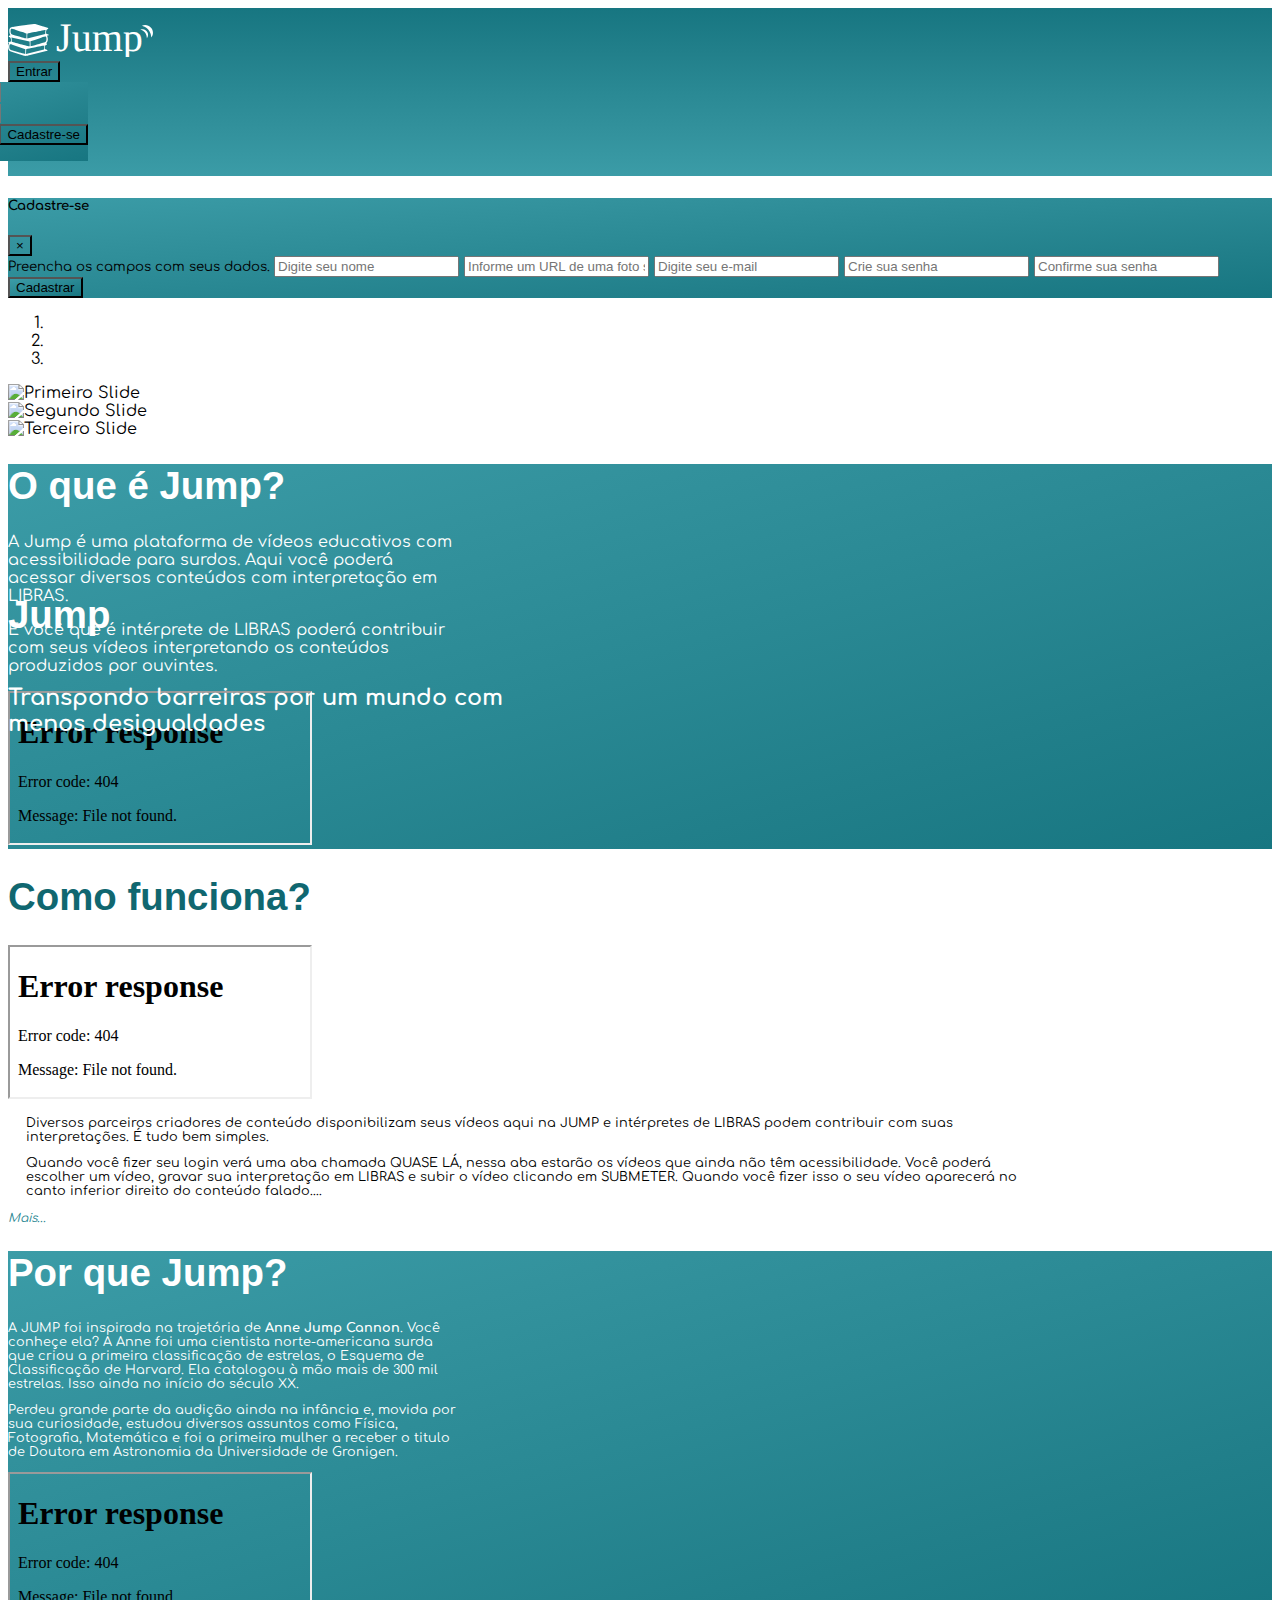
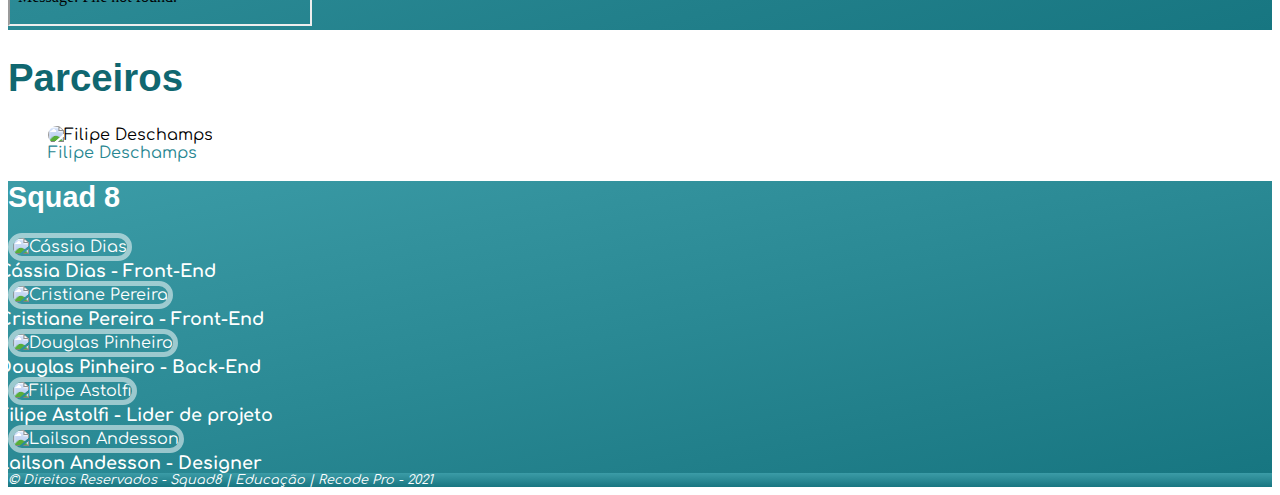
==== commit 12d7ff80: "Parceiros" ====
--- a/index.html
+++ b/index.html
@@ -76,9 +76,6 @@
     </div>
     <main>
         <section class="sessao1 d-flex align-items-center">
-
-<!-- Carrocel ---------------------------------------------------------->
-
             <div id="carouselExampleIndicators" class="carousel slide" data-ride="carousel">
                 <ol class="carousel-indicators">
                   <li data-target="#carouselExampleIndicators" data-slide-to="0" class="active"></li>
@@ -104,8 +101,7 @@
                   <span class="carousel-control-next-icon" aria-hidden="true"></span>
                   <span class="sr-only">Próximo</span>
                 </a> -->
-              </div>
-<!-- Fim Carrocel ---------------------------------------------------------->
+            </div>
             <div class="sessao1-box-texto px-5 mt-5">
                 <h1>Jump</h1>
                 <p>
@@ -139,14 +135,8 @@
                 <div class="row mt-4 mb-4">
                     <div class="col-sm-6">
                         <div class="embed-responsive embed-responsive-16by9">
-                            <iframe class="embed-responsive-item" src="./video/index/sessao2.mp4" allowfullscreen></iframe>
-                        </div>
-                        <!-- <figure>
-                            <img class="annie-img img-fluid" src="./img/2Annie-jump-cannon.jpg" alt="Annie Jump Cannon (1863 - 1941)">
-                            <figcaption>
-                                Annie Jump Cannon<br> (1863 - 1941)
-                            </figcaption>
-                        </figure> -->
+                            <iframe class="embed-responsive-item" src="./video/index/sessao3.mp4" allowfullscreen></iframe>
+                        </div>
                     </div>
                     <div class="col-sm-6 text-left">
                         <div class="media">
@@ -156,37 +146,53 @@
                                     Diversos parceiros criadores de conteúdo disponibilizam seus vídeos aqui na JUMP e intérpretes de LIBRAS podem contribuir com suas interpretações. É tudo bem simples.
                                 </p>
                                 <p>
-                                    Quando você fizer seu login verá uma aba chamada QUASE LÁ, nessa aba estarão os vídeos que ainda não têm acessibilidade. Você poderá escolher um vídeo, gravar sua interpretação em LIBRAS e subir o vídeo clicando em SUBMETER. Quando você fizer isso o seu vídeo aparecerá no canto inferior direito do conteúdo falado.<span id="pontos"> ...</span><span id="mais">
+                                    Quando você fizer seu login verá uma aba chamada QUASE LÁ, nessa aba estarão os vídeos que ainda não têm acessibilidade. Você poderá escolher um vídeo, gravar sua interpretação em LIBRAS e subir o vídeo clicando em SUBMETER. Quando você fizer isso o seu vídeo aparecerá no canto inferior direito do conteúdo falado.<span id="pontos">...</span><span id="mais">
                                     <br><br>
                                     Simples, não é? Além disso o seu perfil também aparecerá quando clicarem para assistir o vídeo e as pessoas poderão ver todas as suas interpretações no seu perfil, assim como os criadores de conteúdo. Não esqueça de colocar as informações sobre você e sobre o seu trabalho. Vamos começar? 
                                 </p>
-                                <a onclick="leiaMais()" id="btnSaibaMais">Leia Mais<a></a>
+                                <a onclick="leiaMais()" id="btnSaibaMais">Mais...</a>
                                 </span>                                
                             </div>
                         </div>
-                        <!-- <span>
+                    </div>
+                </div>
+            </div>
+        </section>
+        <section class="sessao4 d-flex justify-content-center">
+            <div class="sessao4-box-texto px-5 py-5 text-center">
+                <h1>Por que Jump?</h1>
+                <div class="row mt-4 mb-4">
+                    <div class="col-sm-6 text-right">
+                        <span>
                             <p>
                                 A JUMP foi inspirada na trajetória de <strong>Anne Jump Cannon</strong>. Você conheçe ela? A Anne foi uma cientista norte-americana surda que criou a primeira classificação de estrelas, o Esquema de Classificação de Harvard. Ela catalogou à mão mais de 300 mil estrelas. Isso ainda no início do século XX.
                             </p>
                             <p>
                                 Perdeu grande parte da audição ainda na infância e, movida por sua curiosidade, estudou diversos assuntos como Física, Fotografia, Matemática e foi a primeira mulher a receber o titulo de Doutora em Astronomia da Universidade de  Gronigen.
                             </p>                            
-                        </span> -->
-                    </div>
-                </div>
-            </div>
-        </section>
-        <section class="sessao4 d-flex justify-content-center">
-            <div class="sessao4-box-texto px-5 py-5 text-center">
-                <h1>Por que Jump?</h1>
-                
-            </div>
-        </section>
-
-<!-- Carrocel -------------------------------------------------------->
-
+                        </span>
+                    </div>
+                    <div class="col-sm-6 text-left">
+                        <div class="embed-responsive embed-responsive-16by9">
+                            <iframe class="embed-responsive-item" src="./video/index/sessao4.mp4" allowfullscreen></iframe>
+                        </div>                        
+                    </div>
+                </div>
+            </div>
+        </section>
         <section class="sessao5 d-flex justify-content-center">
             <div class="sessao5-box-texto px-5 py-5 text-center">
+                <h1>Parceiros</h1>
+                <div class="capsula-parc d-flex justify-content-center mt-4">
+                    <figure class="figure">
+                        <img src="https://avatars2.githubusercontent.com/u/4248081?s=400&u=98a643ad7f90c7950d9311e4b5a762fe77af8ada&v=4" class="figure-img img-fluid rounded" alt="Filipe Deschamps">
+                        <figcaption class="figure-caption"><a href="https://www.youtube.com/c/FilipeDeschamps/featured" target="_blanck">Filipe Deschamps</a></figcaption>
+                      </figure>
+                </div>
+            </div>
+        </section>
+        <section class="sessao6 d-flex justify-content-center">
+            <div class="sessao6-box-texto px-5 py-5 text-center">
                 <h1>Squad 8</h1>
                 <div id="carouselExampleIndicators" class="carousel slide mt-4" data-ride="carousel">
                     <div class="carousel-inner text-center">
@@ -232,10 +238,7 @@
                 </div>
             </div>
         </section>
-
-<!-- Rodapé ---------------------------------------------------->
-
-        <footer class="footer d-flex justify-content-center py-3">
+        <footer class="footer d-flex justify-content-center py-2">
             &copy; Direitos Reservados - Squad8 | Educação | Recode Pro - 2021
         </footer>
     </main>
--- a/css/index-css.css
+++ b/css/index-css.css
@@ -161,6 +161,10 @@
 
 .sessao3-box-texto .row p{
     margin-left: 1.1rem;
+}
+
+#mais{
+    display: none;
 }
 
 #btnSaibaMais{
@@ -189,6 +193,14 @@
     color: white;
 }
 
+.sessao4-box-texto .row span{
+    font-size: 0.8rem;
+}
+
+.sessao4-box-texto .row p{
+    max-width: 450px;
+}
+
 .sessao5{
     width: 100%;
     height: inherit;
@@ -199,19 +211,49 @@
     width: 90%;
 }
 
-.sessao5-box-texto h1{
+.sessao5-box-texto .capsula-parc .cap .foto-parc{
+    width: 150px;
+    border-radius: 75px;
+}
+
+.figure-img{
+    width: 150px !important;
+    border-radius: 75px !important;
+}
+
+.figure-caption a{
+    color:#278691;
+    text-decoration: none;
+}
+
+.sessao6{
+    width: 100%;
+    height: inherit;
+    overflow: visible;
+    background-image: linear-gradient(to left top, #177681, #217f8a, #2a8994, #33929d, #3b9ca7);
+    color: white;
+}
+
+.sessao6-box-texto{
+    width: 80%;
+    height: 70%;
+}
+
+.sessao6-box-texto h1{
     font-size: 1.8rem;
+    color: white;
 }
 
 .imgcarrocel{
-    width: 90px;
-    border-radius: 45px;
+    width: 80px;
+    border-radius: 40px;
+    border: solid rgba(255, 255, 255, 0.527) 5px;
 }
 
 .descricao{
     font-weight: bold;
     font-size: 1.1rem;
-    margin-left: 10px;
+    margin-left: -10px;
     width: 400px;
 }
 
